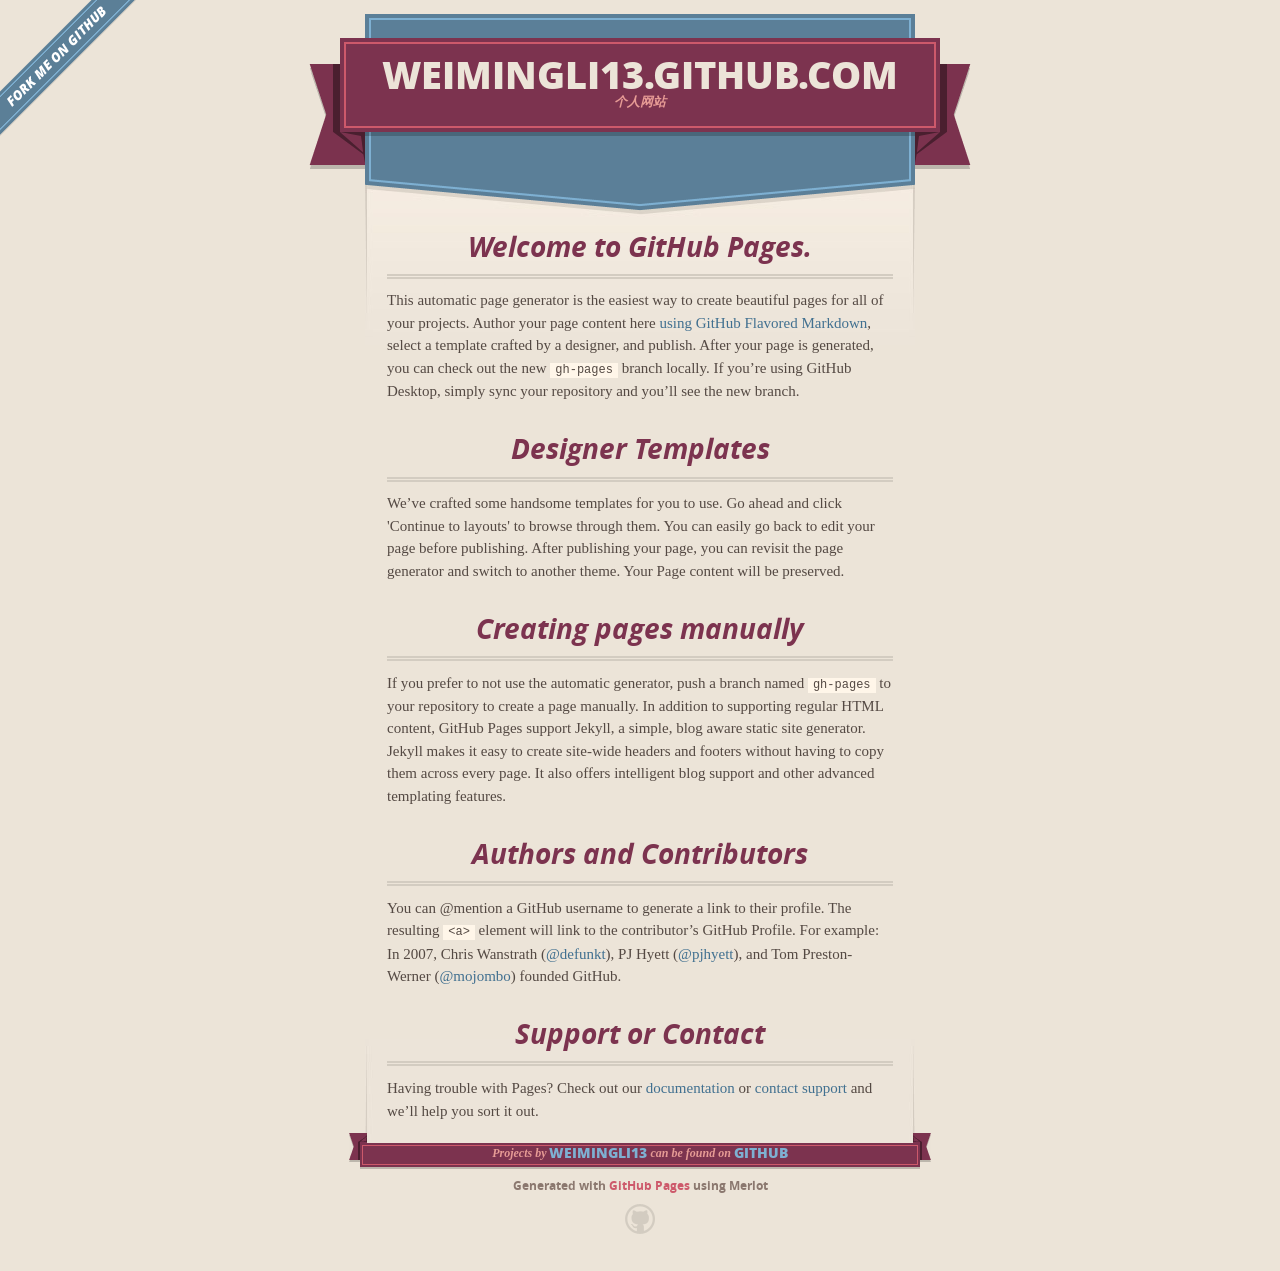
==== index.html @ 87e9c942 "Replace master branch with page content via GitHub" ====
<!DOCTYPE html>
<html>
  <head>
    <meta charset='utf-8'>
    <meta http-equiv="X-UA-Compatible" content="chrome=1">
    <meta name="viewport" content="width=640">

    <link rel="stylesheet" href="stylesheets/core.css" media="screen">
    <link rel="stylesheet" href="stylesheets/mobile.css" media="handheld, only screen and (max-device-width:640px)">
    <link rel="stylesheet" href="stylesheets/github-light.css">

    <script type="text/javascript" src="javascripts/modernizr.js"></script>
    <script type="text/javascript" src="https://ajax.googleapis.com/ajax/libs/jquery/1.7.1/jquery.min.js"></script>
    <script type="text/javascript" src="javascripts/headsmart.min.js"></script>
    <script type="text/javascript">
      $(document).ready(function () {
        $('#main_content').headsmart()
      })
    </script>
    <title>Weimingli13.GitHub.com by weimingli13</title>
  </head>

  <body>
    <a id="forkme_banner" href="https://github.com/weimingli13">View on GitHub</a>
    <div class="shell">

      <header>
        <span class="ribbon-outer">
          <span class="ribbon-inner">
            <h1>Weimingli13.GitHub.com</h1>
            <h2>个人网站</h2>
          </span>
          <span class="left-tail"></span>
          <span class="right-tail"></span>
        </span>
      </header>

      <div id="no-downloads">
        <span class="inner">
        </span>
      </div>


      <span class="banner-fix"></span>


      <section id="main_content">
        <h3>
<a id="welcome-to-github-pages" class="anchor" href="#welcome-to-github-pages" aria-hidden="true"><span aria-hidden="true" class="octicon octicon-link"></span></a>Welcome to GitHub Pages.</h3>

<p>This automatic page generator is the easiest way to create beautiful pages for all of your projects. Author your page content here <a href="https://guides.github.com/features/mastering-markdown/">using GitHub Flavored Markdown</a>, select a template crafted by a designer, and publish. After your page is generated, you can check out the new <code>gh-pages</code> branch locally. If you’re using GitHub Desktop, simply sync your repository and you’ll see the new branch.</p>

<h3>
<a id="designer-templates" class="anchor" href="#designer-templates" aria-hidden="true"><span aria-hidden="true" class="octicon octicon-link"></span></a>Designer Templates</h3>

<p>We’ve crafted some handsome templates for you to use. Go ahead and click 'Continue to layouts' to browse through them. You can easily go back to edit your page before publishing. After publishing your page, you can revisit the page generator and switch to another theme. Your Page content will be preserved.</p>

<h3>
<a id="creating-pages-manually" class="anchor" href="#creating-pages-manually" aria-hidden="true"><span aria-hidden="true" class="octicon octicon-link"></span></a>Creating pages manually</h3>

<p>If you prefer to not use the automatic generator, push a branch named <code>gh-pages</code> to your repository to create a page manually. In addition to supporting regular HTML content, GitHub Pages support Jekyll, a simple, blog aware static site generator. Jekyll makes it easy to create site-wide headers and footers without having to copy them across every page. It also offers intelligent blog support and other advanced templating features.</p>

<h3>
<a id="authors-and-contributors" class="anchor" href="#authors-and-contributors" aria-hidden="true"><span aria-hidden="true" class="octicon octicon-link"></span></a>Authors and Contributors</h3>

<p>You can @mention a GitHub username to generate a link to their profile. The resulting <code>&lt;a&gt;</code> element will link to the contributor’s GitHub Profile. For example: In 2007, Chris Wanstrath (<a href="https://github.com/defunkt" class="user-mention">@defunkt</a>), PJ Hyett (<a href="https://github.com/pjhyett" class="user-mention">@pjhyett</a>), and Tom Preston-Werner (<a href="https://github.com/mojombo" class="user-mention">@mojombo</a>) founded GitHub.</p>

<h3>
<a id="support-or-contact" class="anchor" href="#support-or-contact" aria-hidden="true"><span aria-hidden="true" class="octicon octicon-link"></span></a>Support or Contact</h3>

<p>Having trouble with Pages? Check out our <a href="https://help.github.com/pages">documentation</a> or <a href="https://github.com/contact">contact support</a> and we’ll help you sort it out.</p>
      </section>

      <footer>
        <span class="ribbon-outer">
          <span class="ribbon-inner">
            <p>Projects by <a href="https://github.com/weimingli13">weimingli13</a> can be found on <a href="https://github.com/weimingli13">GitHub</a></p>
          </span>
          <span class="left-tail"></span>
          <span class="right-tail"></span>
        </span>
        <p>Generated with <a href="https://pages.github.com">GitHub Pages</a> using Merlot</p>
        <span class="octocat"></span>
      </footer>

    </div>

    
  </body>
</html>
---- stylesheets/core.css ----
@import url("screen.css");
@import url("non-screen.css") handheld;
@import url("non-screen.css") only screen and (max-device-width:640px);
---- stylesheets/mobile.css ----
/* Generated by Font Squirrel (http://www.fontsquirrel.com) on February 9, 2012 */


@font-face {
  font-family: 'Open Sans';
  src: url('../fonts/opensans-regular-webfont.eot');
  src: url('../fonts/opensans-regular-webfont.eot?#iefix') format('embedded-opentype'),
       url('../fonts/opensans-regular-webfont.woff') format('woff'),
       url('../fonts/opensans-regular-webfont.ttf') format('truetype'),
       url('../fonts/opensans-regular-webfont.svg#OpenSansRegular') format('svg');
  font-weight: normal;
  font-style: normal;
}

@font-face {
  font-family: 'Open Sans';
  src: url('../fonts/opensans-italic-webfont.eot');
  src: url('../fonts/opensans-italic-webfont.eot?#iefix') format('embedded-opentype'),
       url('../fonts/opensans-italic-webfont.woff') format('woff'),
       url('../fonts/opensans-italic-webfont.ttf') format('truetype'),
       url('../fonts/opensans-italic-webfont.svg#OpenSansItalic') format('svg');
  font-weight: normal;
  font-style: italic;
}

@font-face {
  font-family: 'Open Sans';
  src: url('../fonts/opensans-bold-webfont.eot');
  src: url('../fonts/opensans-bold-webfont.eot?#iefix') format('embedded-opentype'),
       url('../fonts/opensans-bold-webfont.woff') format('woff'),
       url('../fonts/opensans-bold-webfont.ttf') format('truetype'),
       url('../fonts/opensans-bold-webfont.svg#OpenSansBold') format('svg');
  font-weight: bold;
  font-style: normal;
}

@font-face {
  font-family: 'Open Sans';
  src: url('../fonts/opensans-bolditalic-webfont.eot');
  src: url('../fonts/opensans-bolditalic-webfont.eot?#iefix') format('embedded-opentype'),
       url('../fonts/opensans-bolditalic-webfont.woff') format('woff'),
       url('../fonts/opensans-bolditalic-webfont.ttf') format('truetype'),
       url('../fonts/opensans-bolditalic-webfont.svg#OpenSansBoldItalic') format('svg');
  font-weight: bold;
  font-style: italic;
}

@font-face {
  font-family: 'Open Sans';
  src: url('../fonts/opensans-extrabold-webfont.eot');
  src: url('../fonts/opensans-extrabold-webfont.eot?#iefix') format('embedded-opentype'),
       url('../fonts/opensans-extrabold-webfont.woff') format('woff'),
       url('../fonts/opensans-extrabold-webfont.ttf') format('truetype'),
       url('../fonts/opensans-extrabold-webfont.svg#OpenSansExtrabold') format('svg');
  font-weight: bolder;
  font-style: normal;
}


/* http://meyerweb.com/eric/tools/css/reset/ 
   v2.0 | 20110126
   License: none (public domain)
*/

html, body, div, span, applet, object, iframe,
h1, h2, h3, h4, h5, h6, p, blockquote, pre,
a, abbr, acronym, address, big, cite, code,
del, dfn, em, img, ins, kbd, q, s, samp,
small, strike, strong, sub, sup, tt, var,
b, u, i, center,
dl, dt, dd, ol, ul, li,
fieldset, form, label, legend,
table, caption, tbody, tfoot, thead, tr, th, td,
article, aside, canvas, details, embed, 
figure, figcaption, footer, header, hgroup, 
menu, nav, output, ruby, section, summary,
time, mark, audio, video {
  margin: 0;
  padding: 0;
  border: 0;
  font-size: 100%;
  font: inherit;
  vertical-align: baseline;
}
/* HTML5 display-role reset for older browsers */
article, aside, details, figcaption, figure, 
footer, header, hgroup, menu, nav, section {
  display: block;
}
body {
  line-height: 1;
}
ol, ul {
  list-style: none;
}
blockquote, q {
  quotes: none;
}
blockquote:before, blockquote:after,
q:before, q:after {
  content: '';
  content: none;
}
table {
  border-collapse: collapse;
  border-spacing: 0;
}

header, footer, section {
  display: block;
  position: relative;
}

/* STYLES */

div.shell {
  display: block;
  width: 640px;
  margin: 0 auto;
}

a#forkme_banner {
  display: none;
}

/* header */

header {
  position: relative;
  z-index: 2;
  margin: 0;
  max-width: 640px;
  top: 51px;
}

header span.ribbon-inner {
  position: relative;
  display: block;
  background-color: #cd596b;
  border: 8px solid #7c334f;
  padding: 6px;
  z-index: 1;
}

header span.left-tail, header span.right-tail {
  position: relative;
  display: block;
  width: 19px;
  height: 10px;
  background: transparent url(../images/ribbon-tail-sprite-2x.png) 0 0 no-repeat;
  position: absolute;
  bottom: -10px;
  z-index: 0;
}

header span.left-tail {
  background-position: 0 0;
  left: 0;
}

header span.right-tail {
  background-position: -19px 0;
  right: 0;
}

header h1 {
  background-color: #7c334f;
  font-size: 2em;
  font-weight: bolder;
  font-style: normal;
  text-transform: uppercase;
  color: #ece4d8;
  text-align: center;
  line-height:1;  
  padding: 14px 20px 0;
}

header h2 {
  background-color: #7c334f;
  font: bold italic .85em/1.5 Georgia, Times, “Times New Roman”, serif;
  color: #e69b95;
  padding-bottom: 14px;
  margin-top: -3px;
  text-align: center;
}

section#downloads {
  position: relative;
  display: block;
  height: 171px;
  width: 602px;
  padding-bottom: 150px;
  margin: 51px auto -250px;
  z-index: 1;
  background: transparent url(../images/shield.png) center 0 no-repeat;
}

section#downloads a {
  display: none;
}

span.banner-fix {
  background: transparent url(../images/shield-fallback.png) center top no-repeat;
  display: block;
  height: 31px;
  position: absolute;
  width: 640px;
  top: 20px;

}

section#main_content {
  z-index: 2;
  padding: 20px 40px 0;
  min-height:185px;
}

/* footer */

footer {
  background: none;
  padding-top: 104px;
  margin: -94px auto 40px;
  max-width:640px;
  text-align: center;
}

footer span.ribbon-outer {
  display: block;
  position: relative;
  border-bottom: 2px solid #bdb6ad;
}

footer span.ribbon-inner {
  position: relative;
  display: block;
  background-color: #cd596b;
  border: 8px solid #7c334f;
  padding: 6px;
  z-index: 1;
}

footer p {
  font-family: 'Open Sans', sans-serif;
  font-weight: bold;
  font-size: .6em;
  color: #8b786f;
}

footer a {
  color: #cd596b;
}

footer span.ribbon-inner p {
  background-color: #7c334f;
  margin: 0;
  color: #e69b95;
  font: bold italic 22px/1 Georgia, Times, “Times New Roman”, serif;
  height: auto;
  line-height: 1.1;
  padding: 20px 0px 10px;
}

footer span.ribbon-inner a {
  display: block;
  position: relative;
  bottom: 0;
  color: #7eb0d2;
  font-family: 'Open Sans', sans-serif;
  text-transform: uppercase;
  font-style: normal;
  font-weight: bolder;
  font-size: 38px;
  padding-bottom: 10px;
}

footer span.ribbon-inner a:hover {
  color: #7eb0d2;
}

footer span.left-tail, footer span.right-tail {
  position: relative;
  display: block;
  width: 23px;
  height: 126px;
  background: transparent url(../images/small-ribbon-tail-sprite-2x.png) 0 0 no-repeat;
  position: absolute;
  top: -126px;
  z-index: 0;
}

footer span.left-tail {
  background-position: 0 0;
  left: 0;
}

footer span.right-tail {
  background-position: -23px 0;
  right: 0;
}

footer span.octocat {
  background: transparent url(../images/octocat-2x.png) 0 0 no-repeat;
  display: block;
  width: 60px;
  height: 60px;
  margin: 20px auto 0;}

/* content */

body {
  background: #ece4d8;
  font: normal normal 30px/1.5 Georgia, Palatino,” Palatino Linotype”, Times, “Times New Roman”, serif;
  color: #544943;
  -webkit-font-smoothing: antialiased;
}

a, a:hover {
  color: #417090;
}

a {
  text-decoration: none;
}

a:hover {
  text-decoration: underline;
}

h1,h2,h3,h4,h5,h6 {
  font-family: 'Open Sans', sans-serif;
  font-weight: bold;
}

p {
  margin: .7em 0 0;
}

strong {
  font-weight: bold;
}

em {
  font-style: italic;
}

ol {
  margin: .7em 0;
  list-style-type: decimal;
  padding-left: 1.35em;
}

ul {
  margin: .7em 0;
  padding-left: 1.35em;
}

ul li {
  padding-left: 20px;
  background: transparent url(../images/chevron-2x.png) left 15px no-repeat;
}

blockquote {
  font-family: 'Open Sans', sans-serif;
  margin: 20px 0;
  color: #8b786f;
  padding-left: 1.35em;
  background: transparent url('../images/blockquote-gfx-2x.png') 0 8px no-repeat;
}

img {
  -webkit-box-shadow: 0px 4px 0px #bdb6ad;
  -moz-box-shadow: 0px 4px 0px #bdb6ad;
  box-shadow: 0px 4px 0px #bdb6ad;
  border: 4px solid #fff6e9;
  max-width: 556px;
}

hr {
  border: none;
  outline: none;
  height: 42px;
  background: transparent url('../images/hr-2x.jpg') center center repeat-x;
  margin: 0 0 20px;
}

code {
  background: #fff6e9;
  font: normal normal .9em/1.7 "Lucida Sans Typewriter", "Lucida Console", Monaco, "Bitstream Vera Sans Mono", monospace;
  padding: 0 5px 1px;
}

pre {
  margin: 10px 0 20px;
  padding: .7em;
  background: #fff6e9;
  border-bottom: 4px solid #bdb6ad;
  font: normal normal .9em/1.7 "Lucida Sans Typewriter", "Lucida Console", Monaco, "Bitstream Vera Sans Mono", monospace;
  overflow: auto;
}

table {
  background: #fff6e9;
  display: table;
  width: 100%;
  border-collapse: separate;
  border-bottom: 4px solid #bdb6ad;
  margin: 10px 0;
}

tr {
  display: table-row;
}

th {
  display: table-cell;
  padding: 2px 10px;
  border: solid #ece4d8;
  border-width: 0 4px 4px 0;
  color: #cd596b;
  font-family: 'Open Sans', sans-serif;
  font-weight: bold;
  font-size: .85em;
}

td {
  display: table-cell;
  padding: 0 .7em;
  border: solid #ece4d8;
  border-width: 0 4px 4px 0;
}

td:last-child, th:last-child {
  border-right: none;
}

tr:last-child td {
  border-bottom: none;
}

dl {
  margin: .7em 0 20px;
}

dt {
  font-family: 'Open Sans', sans-serif;
  font-weight: bold;
}

dd {
  padding-left: 1.35em;
}

dd p:first-child {
  margin-top: 0;
}

/* Content based headers */

#main_content > .header-level-1:first-child,
#main_content > .header-level-2:first-child,
#main_content > .header-level-3:first-child,
#main_content > .header-level-4:first-child,
#main_content > .header-level-5:first-child,
#main_content > .header-level-6:first-child {
  margin-top: 0;
}

.header-level-1 {
  font-size: 1.85em;
  border-bottom: .2em double #d3ccc1;
  color: #7c334f;
  text-align: center;
  font-style: italic;
  margin: 1.1em 0 .38em;
  line-height: 1.2;
  padding-bottom: 10px
}

.header-level-2 {
  font-size: 1.58em;
  color: #7c334f;
  margin: .95em 0 .5em;
  border-bottom: .1em solid #D3CCC1;
  line-height: 1.2;
  padding-bottom: 10px
}

.header-level-3 {
  margin: 20px 0 10px;
  font-size: 1.45em;
}

.header-level-4 {
  margin: .6em 0;
  font-size: 1.2em;
  color: #cd596b;
}

.header-level-5 {
  margin: .7em 0;
  font-size: 1em;
  color: #8b786f;
}

.header-level-6 {
  margin: .8em 0;
  font-size: .85em;
  font-style: italic;
}
---- stylesheets/github-light.css ----
/*
The MIT License (MIT)

Copyright (c) 2016 GitHub, Inc.

Permission is hereby granted, free of charge, to any person obtaining a copy
of this software and associated documentation files (the "Software"), to deal
in the Software without restriction, including without limitation the rights
to use, copy, modify, merge, publish, distribute, sublicense, and/or sell
copies of the Software, and to permit persons to whom the Software is
furnished to do so, subject to the following conditions:

The above copyright notice and this permission notice shall be included in all
copies or substantial portions of the Software.

THE SOFTWARE IS PROVIDED "AS IS", WITHOUT WARRANTY OF ANY KIND, EXPRESS OR
IMPLIED, INCLUDING BUT NOT LIMITED TO THE WARRANTIES OF MERCHANTABILITY,
FITNESS FOR A PARTICULAR PURPOSE AND NONINFRINGEMENT. IN NO EVENT SHALL THE
AUTHORS OR COPYRIGHT HOLDERS BE LIABLE FOR ANY CLAIM, DAMAGES OR OTHER
LIABILITY, WHETHER IN AN ACTION OF CONTRACT, TORT OR OTHERWISE, ARISING FROM,
OUT OF OR IN CONNECTION WITH THE SOFTWARE OR THE USE OR OTHER DEALINGS IN THE
SOFTWARE.

*/

.pl-c /* comment */ {
  color: #969896;
}

.pl-c1 /* constant, variable.other.constant, support, meta.property-name, support.constant, support.variable, meta.module-reference, markup.raw, meta.diff.header */,
.pl-s .pl-v /* string variable */ {
  color: #0086b3;
}

.pl-e /* entity */,
.pl-en /* entity.name */ {
  color: #795da3;
}

.pl-smi /* variable.parameter.function, storage.modifier.package, storage.modifier.import, storage.type.java, variable.other */,
.pl-s .pl-s1 /* string source */ {
  color: #333;
}

.pl-ent /* entity.name.tag */ {
  color: #63a35c;
}

.pl-k /* keyword, storage, storage.type */ {
  color: #a71d5d;
}

.pl-s /* string */,
.pl-pds /* punctuation.definition.string, string.regexp.character-class */,
.pl-s .pl-pse .pl-s1 /* string punctuation.section.embedded source */,
.pl-sr /* string.regexp */,
.pl-sr .pl-cce /* string.regexp constant.character.escape */,
.pl-sr .pl-sre /* string.regexp source.ruby.embedded */,
.pl-sr .pl-sra /* string.regexp string.regexp.arbitrary-repitition */ {
  color: #183691;
}

.pl-v /* variable */ {
  color: #ed6a43;
}

.pl-id /* invalid.deprecated */ {
  color: #b52a1d;
}

.pl-ii /* invalid.illegal */ {
  color: #f8f8f8;
  background-color: #b52a1d;
}

.pl-sr .pl-cce /* string.regexp constant.character.escape */ {
  font-weight: bold;
  color: #63a35c;
}

.pl-ml /* markup.list */ {
  color: #693a17;
}

.pl-mh /* markup.heading */,
.pl-mh .pl-en /* markup.heading entity.name */,
.pl-ms /* meta.separator */ {
  font-weight: bold;
  color: #1d3e81;
}

.pl-mq /* markup.quote */ {
  color: #008080;
}

.pl-mi /* markup.italic */ {
  font-style: italic;
  color: #333;
}

.pl-mb /* markup.bold */ {
  font-weight: bold;
  color: #333;
}

.pl-md /* markup.deleted, meta.diff.header.from-file */ {
  color: #bd2c00;
  background-color: #ffecec;
}

.pl-mi1 /* markup.inserted, meta.diff.header.to-file */ {
  color: #55a532;
  background-color: #eaffea;
}

.pl-mdr /* meta.diff.range */ {
  font-weight: bold;
  color: #795da3;
}

.pl-mo /* meta.output */ {
  color: #1d3e81;
}
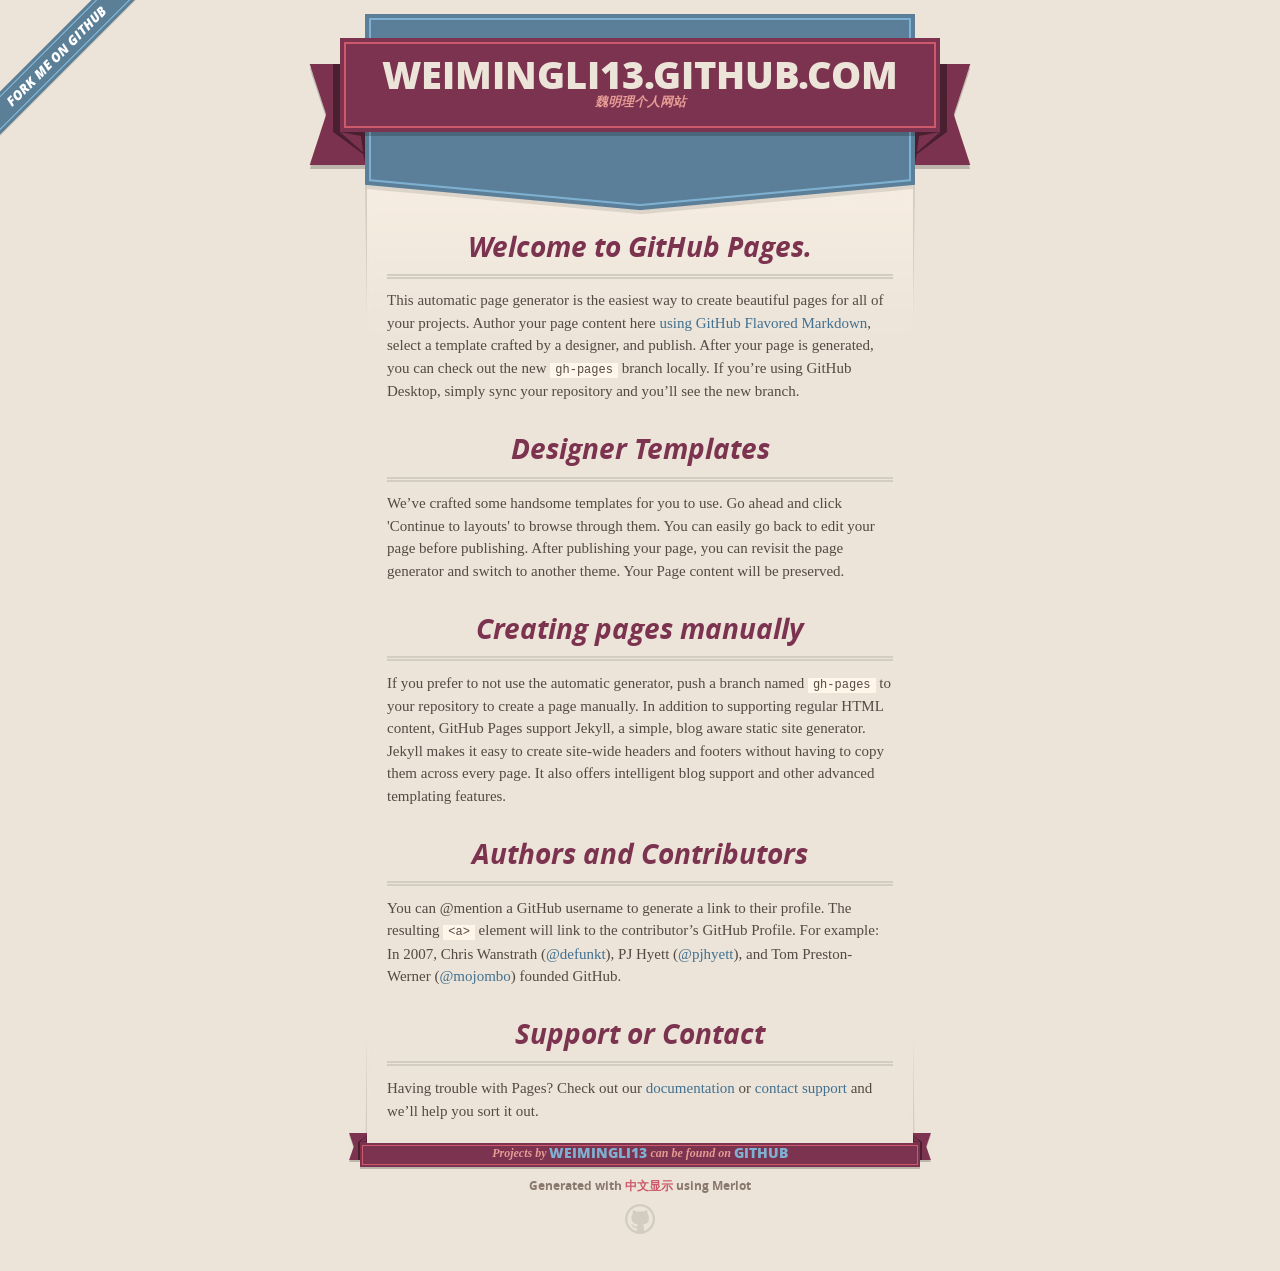
==== commit af79ee25: "Update index.html" ====
--- a/index.html
+++ b/index.html
@@ -28,7 +28,7 @@
         <span class="ribbon-outer">
           <span class="ribbon-inner">
             <h1>Weimingli13.GitHub.com</h1>
-            <h2>个人网站</h2>
+            <h2>魏明理个人网站</h2>
           </span>
           <span class="left-tail"></span>
           <span class="right-tail"></span>
@@ -79,7 +79,7 @@
           <span class="left-tail"></span>
           <span class="right-tail"></span>
         </span>
-        <p>Generated with <a href="https://pages.github.com">GitHub Pages</a> using Merlot</p>
+        <p>Generated with <a href="https://pages.github.com">中文显示</a> using Merlot</p>
         <span class="octocat"></span>
       </footer>
 
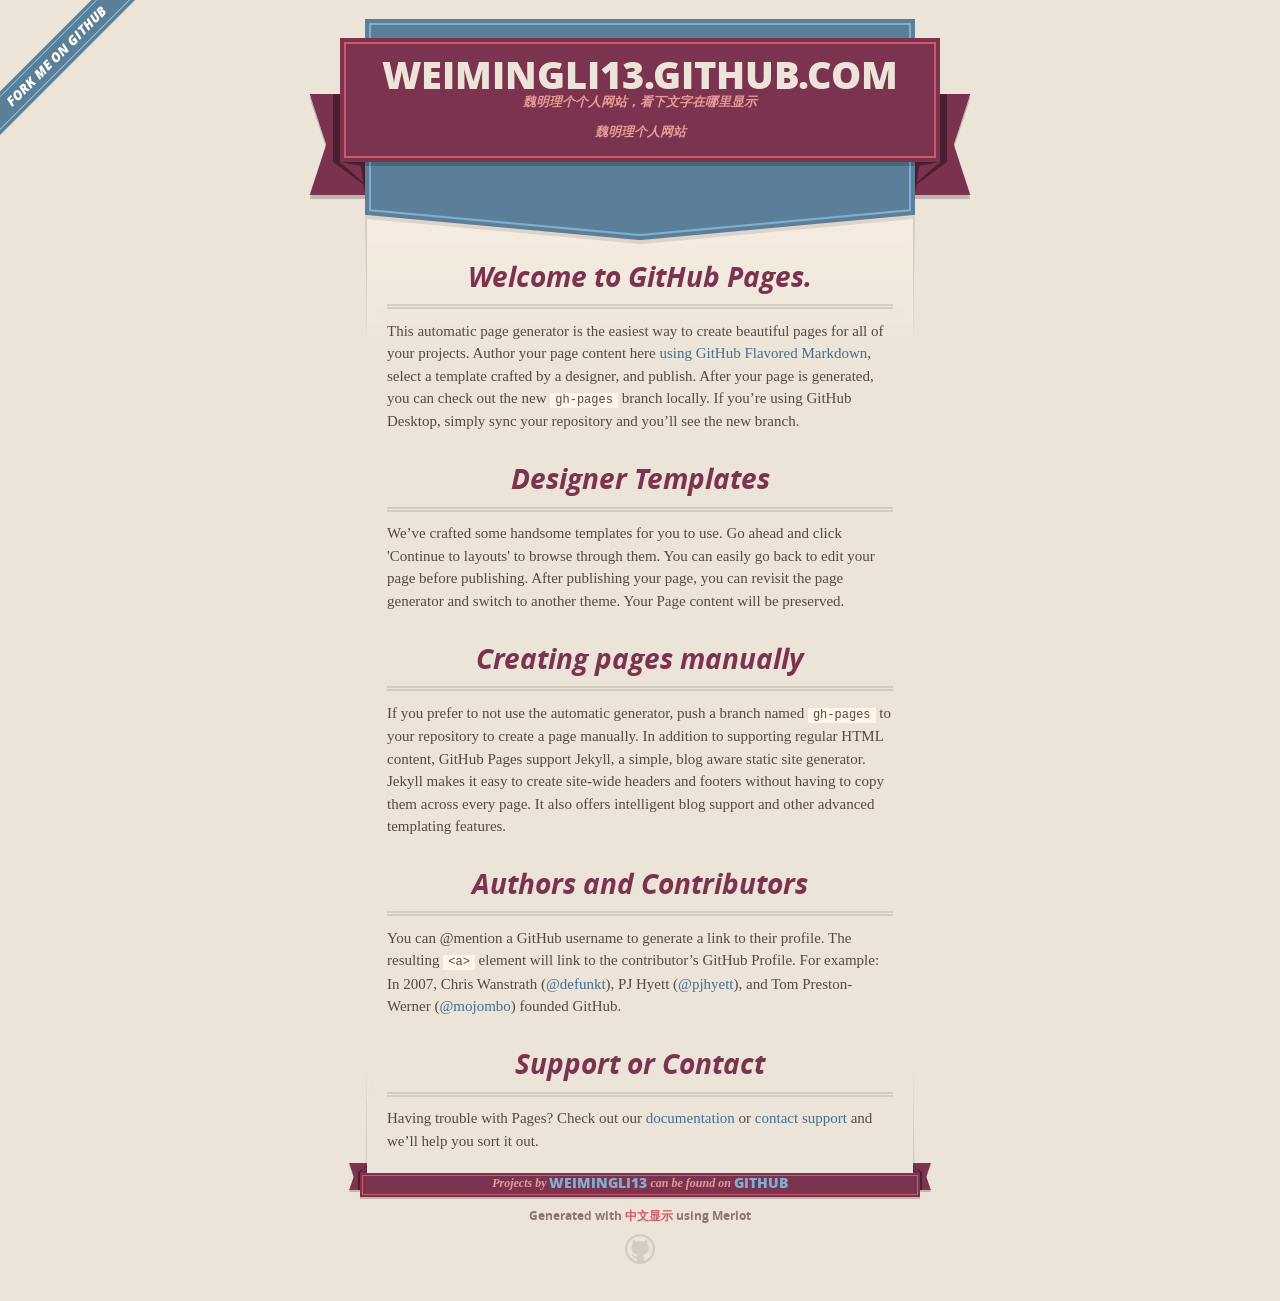
==== commit 340e6073: "Update index.html" ====
--- a/index.html
+++ b/index.html
@@ -28,6 +28,7 @@
         <span class="ribbon-outer">
           <span class="ribbon-inner">
             <h1>Weimingli13.GitHub.com</h1>
+            <h2>魏明理个个人网站，看下文字在哪里显示</h2>
             <h2>魏明理个人网站</h2>
           </span>
           <span class="left-tail"></span>
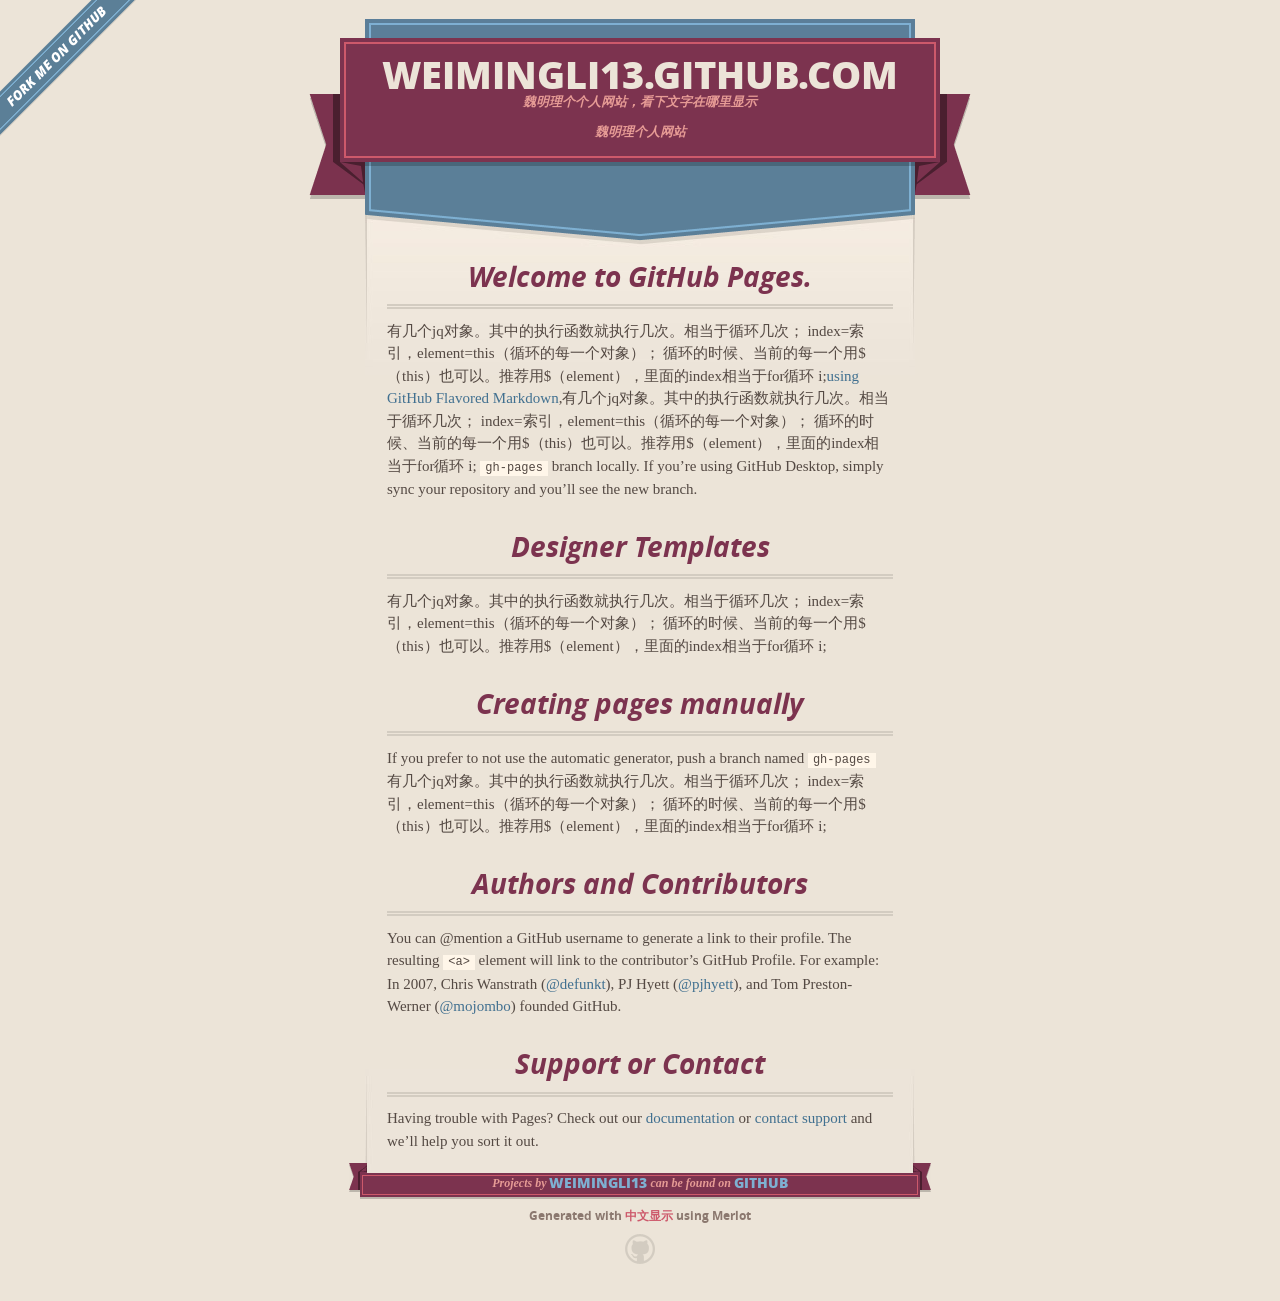
==== commit a2f68c2e: "测试是否更改" ====
--- a/index.html
+++ b/index.html
@@ -1,91 +1,103 @@
-<!DOCTYPE html>
-<html>
-  <head>
-    <meta charset='utf-8'>
-    <meta http-equiv="X-UA-Compatible" content="chrome=1">
-    <meta name="viewport" content="width=640">
-
-    <link rel="stylesheet" href="stylesheets/core.css" media="screen">
-    <link rel="stylesheet" href="stylesheets/mobile.css" media="handheld, only screen and (max-device-width:640px)">
-    <link rel="stylesheet" href="stylesheets/github-light.css">
-
-    <script type="text/javascript" src="javascripts/modernizr.js"></script>
-    <script type="text/javascript" src="https://ajax.googleapis.com/ajax/libs/jquery/1.7.1/jquery.min.js"></script>
-    <script type="text/javascript" src="javascripts/headsmart.min.js"></script>
-    <script type="text/javascript">
-      $(document).ready(function () {
-        $('#main_content').headsmart()
-      })
-    </script>
-    <title>Weimingli13.GitHub.com by weimingli13</title>
-  </head>
-
-  <body>
-    <a id="forkme_banner" href="https://github.com/weimingli13">View on GitHub</a>
-    <div class="shell">
-
-      <header>
-        <span class="ribbon-outer">
-          <span class="ribbon-inner">
-            <h1>Weimingli13.GitHub.com</h1>
-            <h2>魏明理个个人网站，看下文字在哪里显示</h2>
-            <h2>魏明理个人网站</h2>
-          </span>
-          <span class="left-tail"></span>
-          <span class="right-tail"></span>
-        </span>
-      </header>
-
-      <div id="no-downloads">
-        <span class="inner">
-        </span>
-      </div>
-
-
-      <span class="banner-fix"></span>
-
-
-      <section id="main_content">
-        <h3>
-<a id="welcome-to-github-pages" class="anchor" href="#welcome-to-github-pages" aria-hidden="true"><span aria-hidden="true" class="octicon octicon-link"></span></a>Welcome to GitHub Pages.</h3>
-
-<p>This automatic page generator is the easiest way to create beautiful pages for all of your projects. Author your page content here <a href="https://guides.github.com/features/mastering-markdown/">using GitHub Flavored Markdown</a>, select a template crafted by a designer, and publish. After your page is generated, you can check out the new <code>gh-pages</code> branch locally. If you’re using GitHub Desktop, simply sync your repository and you’ll see the new branch.</p>
-
-<h3>
-<a id="designer-templates" class="anchor" href="#designer-templates" aria-hidden="true"><span aria-hidden="true" class="octicon octicon-link"></span></a>Designer Templates</h3>
-
-<p>We’ve crafted some handsome templates for you to use. Go ahead and click 'Continue to layouts' to browse through them. You can easily go back to edit your page before publishing. After publishing your page, you can revisit the page generator and switch to another theme. Your Page content will be preserved.</p>
-
-<h3>
-<a id="creating-pages-manually" class="anchor" href="#creating-pages-manually" aria-hidden="true"><span aria-hidden="true" class="octicon octicon-link"></span></a>Creating pages manually</h3>
-
-<p>If you prefer to not use the automatic generator, push a branch named <code>gh-pages</code> to your repository to create a page manually. In addition to supporting regular HTML content, GitHub Pages support Jekyll, a simple, blog aware static site generator. Jekyll makes it easy to create site-wide headers and footers without having to copy them across every page. It also offers intelligent blog support and other advanced templating features.</p>
-
-<h3>
-<a id="authors-and-contributors" class="anchor" href="#authors-and-contributors" aria-hidden="true"><span aria-hidden="true" class="octicon octicon-link"></span></a>Authors and Contributors</h3>
-
-<p>You can @mention a GitHub username to generate a link to their profile. The resulting <code>&lt;a&gt;</code> element will link to the contributor’s GitHub Profile. For example: In 2007, Chris Wanstrath (<a href="https://github.com/defunkt" class="user-mention">@defunkt</a>), PJ Hyett (<a href="https://github.com/pjhyett" class="user-mention">@pjhyett</a>), and Tom Preston-Werner (<a href="https://github.com/mojombo" class="user-mention">@mojombo</a>) founded GitHub.</p>
-
-<h3>
-<a id="support-or-contact" class="anchor" href="#support-or-contact" aria-hidden="true"><span aria-hidden="true" class="octicon octicon-link"></span></a>Support or Contact</h3>
-
-<p>Having trouble with Pages? Check out our <a href="https://help.github.com/pages">documentation</a> or <a href="https://github.com/contact">contact support</a> and we’ll help you sort it out.</p>
-      </section>
-
-      <footer>
-        <span class="ribbon-outer">
-          <span class="ribbon-inner">
-            <p>Projects by <a href="https://github.com/weimingli13">weimingli13</a> can be found on <a href="https://github.com/weimingli13">GitHub</a></p>
-          </span>
-          <span class="left-tail"></span>
-          <span class="right-tail"></span>
-        </span>
-        <p>Generated with <a href="https://pages.github.com">中文显示</a> using Merlot</p>
-        <span class="octocat"></span>
-      </footer>
-
-    </div>
-
-    
-  </body>
-</html>
+<!DOCTYPE html>
+<html>
+  <head>
+    <meta charset='utf-8'>
+    <meta http-equiv="X-UA-Compatible" content="chrome=1">
+    <meta name="viewport" content="width=640">
+
+    <link rel="stylesheet" href="stylesheets/core.css" media="screen">
+    <link rel="stylesheet" href="stylesheets/mobile.css" media="handheld, only screen and (max-device-width:640px)">
+    <link rel="stylesheet" href="stylesheets/github-light.css">
+
+    <script type="text/javascript" src="javascripts/modernizr.js"></script>
+    <script type="text/javascript" src="https://ajax.googleapis.com/ajax/libs/jquery/1.7.1/jquery.min.js"></script>
+    <script type="text/javascript" src="javascripts/headsmart.min.js"></script>
+    <script type="text/javascript">
+      $(document).ready(function () {
+        $('#main_content').headsmart()
+      })
+    </script>
+    <title>Weimingli13.GitHub.com by weimingli13</title>
+  </head>
+
+  <body>
+    <a id="forkme_banner" href="https://github.com/weimingli13">View on GitHub</a>
+    <div class="shell">
+
+      <header>
+        <span class="ribbon-outer">
+          <span class="ribbon-inner">
+            <h1>Weimingli13.GitHub.com</h1>
+            <h2>魏明理个个人网站，看下文字在哪里显示</h2>
+            <h2>魏明理个人网站</h2>
+          </span>
+          <span class="left-tail"></span>
+          <span class="right-tail"></span>
+        </span>
+      </header>
+
+      <div id="no-downloads">
+        <span class="inner">
+        </span>
+      </div>
+
+
+      <span class="banner-fix"></span>
+
+
+      <section id="main_content">
+        <h3>
+<a id="welcome-to-github-pages" class="anchor" href="#welcome-to-github-pages" aria-hidden="true"><span aria-hidden="true" class="octicon octicon-link"></span></a>Welcome to GitHub Pages.</h3>
+
+<p>有几个jq对象。其中的执行函数就执行几次。相当于循环几次；
+index=索引，element=this（循环的每一个对象）；
+循环的时候、当前的每一个用$（this）也可以。推荐用$（element），里面的index相当于for循环
+i;<a href="https://guides.github.com/features/mastering-markdown/">using GitHub Flavored Markdown</a>,有几个jq对象。其中的执行函数就执行几次。相当于循环几次；
+index=索引，element=this（循环的每一个对象）；
+循环的时候、当前的每一个用$（this）也可以。推荐用$（element），里面的index相当于for循环
+i; <code>gh-pages</code> branch locally. If you’re using GitHub Desktop, simply sync your repository and you’ll see the new branch.</p>
+
+<h3>
+<a id="designer-templates" class="anchor" href="#designer-templates" aria-hidden="true"><span aria-hidden="true" class="octicon octicon-link"></span></a>Designer Templates</h3>
+
+<p>有几个jq对象。其中的执行函数就执行几次。相当于循环几次；
+index=索引，element=this（循环的每一个对象）；
+循环的时候、当前的每一个用$（this）也可以。推荐用$（element），里面的index相当于for循环
+i;</p>
+
+<h3>
+<a id="creating-pages-manually" class="anchor" href="#creating-pages-manually" aria-hidden="true"><span aria-hidden="true" class="octicon octicon-link"></span></a>Creating pages manually</h3>
+
+<p>If you prefer to not use the automatic generator, push a branch named <code>gh-pages</code> 有几个jq对象。其中的执行函数就执行几次。相当于循环几次；
+index=索引，element=this（循环的每一个对象）；
+循环的时候、当前的每一个用$（this）也可以。推荐用$（element），里面的index相当于for循环
+i;</p>
+
+<h3>
+<a id="authors-and-contributors" class="anchor" href="#authors-and-contributors" aria-hidden="true"><span aria-hidden="true" class="octicon octicon-link"></span></a>Authors and Contributors</h3>
+
+<p>You can @mention a GitHub username to generate a link to their profile. The resulting <code>&lt;a&gt;</code> element will link to the contributor’s GitHub Profile. For example: In 2007, Chris Wanstrath (<a href="https://github.com/defunkt" class="user-mention">@defunkt</a>), PJ Hyett (<a href="https://github.com/pjhyett" class="user-mention">@pjhyett</a>), and Tom Preston-Werner (<a href="https://github.com/mojombo" class="user-mention">@mojombo</a>) founded GitHub.</p>
+
+<h3>
+<a id="support-or-contact" class="anchor" href="#support-or-contact" aria-hidden="true"><span aria-hidden="true" class="octicon octicon-link"></span></a>Support or Contact</h3>
+
+<p>Having trouble with Pages? Check out our <a href="https://help.github.com/pages">documentation</a> or <a href="https://github.com/contact">contact support</a> and we’ll help you sort it out.</p>
+      </section>
+
+      <footer>
+        <span class="ribbon-outer">
+          <span class="ribbon-inner">
+            <p>Projects by <a href="https://github.com/weimingli13">weimingli13</a> can be found on <a href="https://github.com/weimingli13">GitHub</a></p>
+          </span>
+          <span class="left-tail"></span>
+          <span class="right-tail"></span>
+        </span>
+        <p>Generated with <a href="https://pages.github.com">中文显示</a> using Merlot</p>
+        <span class="octocat"></span>
+      </footer>
+
+    </div>
+
+    
+  </body>
+</html>
